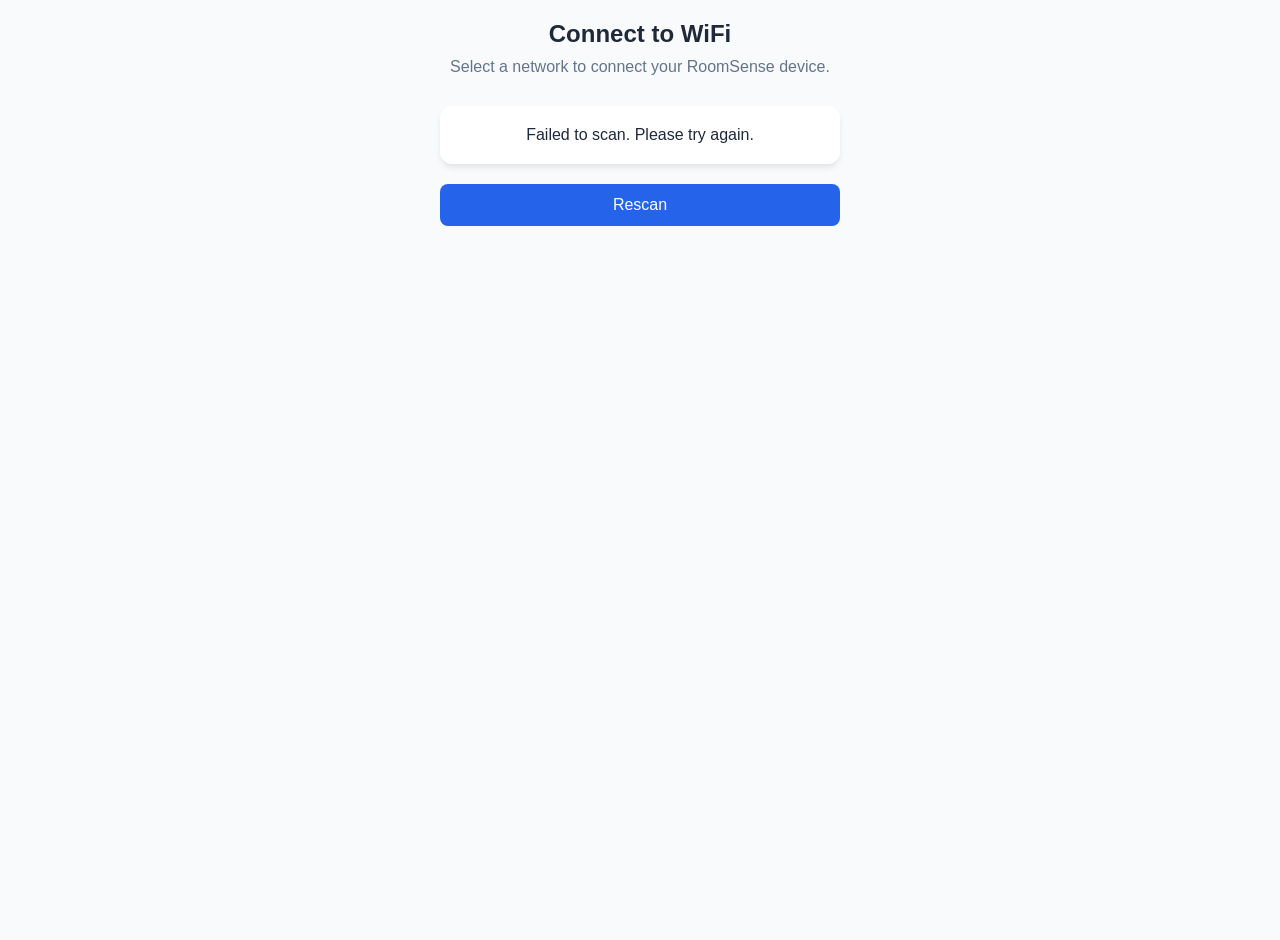
==== wifi_setup/templates/index.html @ cb04c052 "new" ====
<!DOCTYPE html>
<html lang="en">
<head>
    <meta charset="UTF-8">
    <meta name="viewport" content="width=device-width, initial-scale=1.0">
    <title>RoomSense Setup</title>
    <style>
        :root {
            --primary: #2563eb;
            --bg: #f8fafc;
            --card: #ffffff;
            --text: #1e293b;
            --border: #e2e8f0;
        }
        
        body {
            font-family: -apple-system, BlinkMacSystemFont, "Segoe UI", Roboto, Helvetica, Arial, sans-serif;
            background: var(--bg);
            color: var(--text);
            margin: 0;
            padding: 20px;
            display: flex;
            flex-direction: column;
            align-items: center;
            min-height: 100vh;
        }

        .container {
            width: 100%;
            max-width: 400px;
        }

        header {
            text-align: center;
            margin-bottom: 30px;
        }

        h1 {
            font-size: 24px;
            margin: 0 0 10px 0;
        }

        p {
            margin: 0;
            color: #64748b;
        }

        .card {
            background: var(--card);
            border-radius: 12px;
            box-shadow: 0 4px 6px -1px rgb(0 0 0 / 0.1);
            overflow: hidden;
        }

        .network-list {
            list-style: none;
            padding: 0;
            margin: 0;
        }

        .network-item {
            padding: 15px 20px;
            border-bottom: 1px solid var(--border);
            display: flex;
            justify-content: space-between;
            align-items: center;
            cursor: pointer;
            transition: background 0.2s;
        }

        .network-item:last-child {
            border-bottom: none;
        }

        .network-item:hover {
            background: #f1f5f9;
        }

        .ssid {
            font-weight: 500;
        }

        .signal-icon {
            color: #64748b;
        }

        .btn {
            background: var(--primary);
            color: white;
            border: none;
            padding: 12px 20px;
            border-radius: 8px;
            font-size: 16px;
            font-weight: 500;
            width: 100%;
            cursor: pointer;
            margin-top: 20px;
        }

        .btn:disabled {
            opacity: 0.7;
            cursor: not-allowed;
        }

        /* Modal */
        .modal-overlay {
            position: fixed;
            top: 0;
            left: 0;
            right: 0;
            bottom: 0;
            background: rgba(0,0,0,0.5);
            display: none;
            align-items: center;
            justify-content: center;
            padding: 20px;
            z-index: 100;
        }

        .modal {
            background: var(--card);
            padding: 24px;
            border-radius: 12px;
            width: 100%;
            max-width: 320px;
        }

        .modal h3 {
            margin-top: 0;
        }

        input[type="password"] {
            width: 100%;
            padding: 10px;
            border: 1px solid var(--border);
            border-radius: 6px;
            margin: 10px 0 20px 0;
            box-sizing: border-box;
            font-size: 16px;
        }

        .modal-actions {
            display: flex;
            gap: 10px;
        }

        .btn-secondary {
            background: #e2e8f0;
            color: var(--text);
        }

        .spinner {
            border: 3px solid #f3f3f3;
            border-top: 3px solid var(--primary);
            border-radius: 50%;
            width: 20px;
            height: 20px;
            animation: spin 1s linear infinite;
            margin: 20px auto;
            display: none;
        }

        @keyframes spin {
            0% { transform: rotate(0deg); }
            100% { transform: rotate(360deg); }
        }
        
        .status-message {
            text-align: center;
            margin-top: 10px;
            font-weight: 500;
        }
    </style>
</head>
<body>
    <div class="container">
        <header>
            <h1>Connect to WiFi</h1>
            <p>Select a network to connect your RoomSense device.</p>
        </header>

        <div class="card">
            <div id="loading" style="padding: 20px; text-align: center;">
                Scanning for networks...
            </div>
            <ul class="network-list" id="networkList"></ul>
        </div>

        <button class="btn" onclick="scanNetworks()">Rescan</button>
    </div>

    <div class="modal-overlay" id="passwordModal">
        <div class="modal">
            <h3 id="modalTitle">Enter Password</h3>
            <p id="selectedSSID" style="margin-bottom: 10px; font-weight: bold;"></p>
            <input type="password" id="passwordInput" placeholder="Password">
            <div class="modal-actions">
                <button class="btn btn-secondary" onclick="closeModal()">Cancel</button>
                <button class="btn" onclick="connect()">Connect</button>
            </div>
        </div>
    </div>

    <div class="modal-overlay" id="statusModal">
        <div class="modal" style="text-align: center;">
            <h3>Connecting...</h3>
            <div class="spinner" id="statusSpinner" style="display: block;"></div>
            <p id="statusText">Please wait while we connect to the network.</p>
        </div>
    </div>

    <script>
        let selectedNetwork = null;

        async function scanNetworks() {
            const list = document.getElementById('networkList');
            const loading = document.getElementById('loading');
            
            list.innerHTML = '';
            loading.style.display = 'block';
            
            try {
                const response = await fetch('/api/scan');
                const networks = await response.json();
                
                loading.style.display = 'none';
                
                networks.forEach(net => {
                    const li = document.createElement('li');
                    li.className = 'network-item';
                    li.innerHTML = `
                        <span class="ssid">${net.ssid}</span>
                        <span class="signal-icon">${net.bars}</span>
                    `;
                    li.onclick = () => openModal(net.ssid);
                    list.appendChild(li);
                });
            } catch (e) {
                loading.innerText = "Failed to scan. Please try again.";
            }
        }

        function openModal(ssid) {
            selectedNetwork = ssid;
            document.getElementById('selectedSSID').innerText = ssid;
            document.getElementById('passwordInput').value = '';
            document.getElementById('passwordModal').style.display = 'flex';
            document.getElementById('passwordInput').focus();
        }

        function closeModal() {
            document.getElementById('passwordModal').style.display = 'none';
            selectedNetwork = null;
        }

        async function connect() {
            const password = document.getElementById('passwordInput').value;
            closeModal();
            
            document.getElementById('statusModal').style.display = 'flex';
            document.getElementById('statusText').innerText = `Connecting to ${selectedNetwork}...`;
            
            try {
                await fetch('/api/connect', {
                    method: 'POST',
                    headers: {'Content-Type': 'application/json'},
                    body: JSON.stringify({ ssid: selectedNetwork, password: password })
                });
                
                pollStatus();
            } catch (e) {
                document.getElementById('statusText').innerText = "Error sending request.";
            }
        }

        async function pollStatus() {
            const interval = setInterval(async () => {
                try {
                    const response = await fetch('/api/status');
                    const data = await response.json();
                    
                    document.getElementById('statusText').innerText = data.message;
                    
                    if (data.status === 'success') {
                        clearInterval(interval);
                        document.getElementById('statusSpinner').style.display = 'none';
                    } else if (data.status === 'failed') {
                        clearInterval(interval);
                        document.getElementById('statusSpinner').style.display = 'none';
                        setTimeout(() => {
                            document.getElementById('statusModal').style.display = 'none';
                        }, 2000);
                    }
                } catch (e) {
                    console.error(e);
                }
            }, 1000);
        }

        // Initial scan
        scanNetworks();
    </script>
</body>
</html>
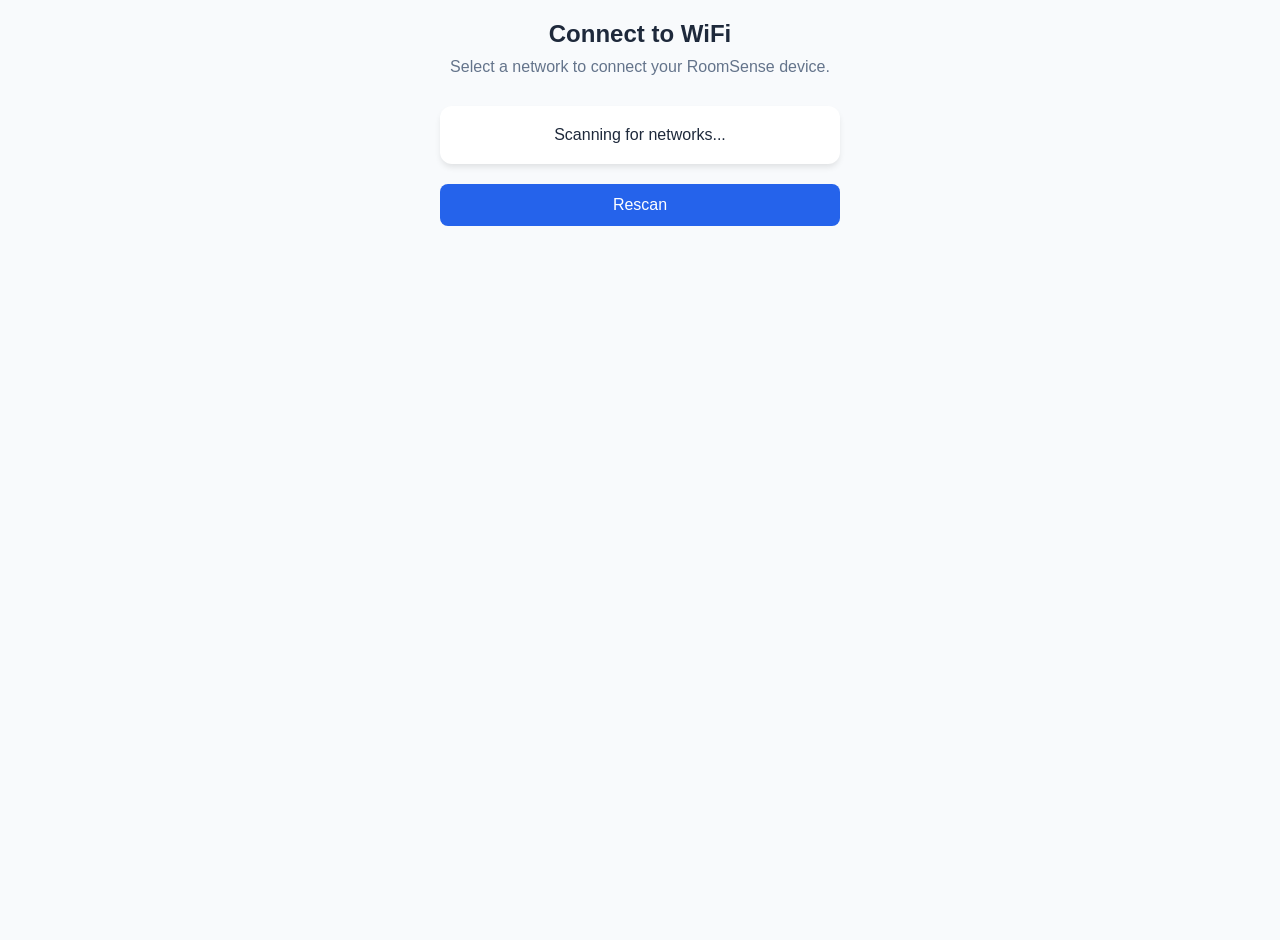
==== commit b198d2f2: "ss" ====
--- a/wifi_setup/templates/index.html
+++ b/wifi_setup/templates/index.html
@@ -1,5 +1,6 @@
 <!DOCTYPE html>
 <html lang="en">
+
 <head>
     <meta charset="UTF-8">
     <meta name="viewport" content="width=device-width, initial-scale=1.0">
@@ -12,7 +13,7 @@
             --text: #1e293b;
             --border: #e2e8f0;
         }
-        
+
         body {
             font-family: -apple-system, BlinkMacSystemFont, "Segoe UI", Roboto, Helvetica, Arial, sans-serif;
             background: var(--bg);
@@ -109,7 +110,7 @@
             left: 0;
             right: 0;
             bottom: 0;
-            background: rgba(0,0,0,0.5);
+            background: rgba(0, 0, 0, 0.5);
             display: none;
             align-items: center;
             justify-content: center;
@@ -161,10 +162,15 @@
         }
 
         @keyframes spin {
-            0% { transform: rotate(0deg); }
-            100% { transform: rotate(360deg); }
-        }
-        
+            0% {
+                transform: rotate(0deg);
+            }
+
+            100% {
+                transform: rotate(360deg);
+            }
+        }
+
         .status-message {
             text-align: center;
             margin-top: 10px;
@@ -172,6 +178,7 @@
         }
     </style>
 </head>
+
 <body>
     <div class="container">
         <header>
@@ -215,16 +222,16 @@
         async function scanNetworks() {
             const list = document.getElementById('networkList');
             const loading = document.getElementById('loading');
-            
+
             list.innerHTML = '';
             loading.style.display = 'block';
-            
+
             try {
                 const response = await fetch('/api/scan');
                 const networks = await response.json();
-                
+
                 loading.style.display = 'none';
-                
+
                 networks.forEach(net => {
                     const li = document.createElement('li');
                     li.className = 'network-item';
@@ -256,49 +263,265 @@
         async function connect() {
             const password = document.getElementById('passwordInput').value;
             closeModal();
-            
+
             document.getElementById('statusModal').style.display = 'flex';
             document.getElementById('statusText').innerText = `Connecting to ${selectedNetwork}...`;
-            
+
             try {
                 await fetch('/api/connect', {
-                    method: 'POST',
-                    headers: {'Content-Type': 'application/json'},
-                    body: JSON.stringify({ ssid: selectedNetwork, password: password })
+                    background: #f1f5f9;
+                }
+
+                    .ssid {
+                        font- weight: 500;
+            }
+
+        .signal - icon {
+                color: #64748b;
+            }
+
+        .btn {
+                background: var(--primary);
+                color: white;
+                border: none;
+                padding: 12px 20px;
+                border - radius: 8px;
+                font - size: 16px;
+                font - weight: 500;
+                width: 100 %;
+                cursor: pointer;
+                margin - top: 20px;
+            }
+
+        .btn:disabled {
+                opacity: 0.7;
+                cursor: not - allowed;
+            }
+
+        /* Modal */
+        .modal - overlay {
+                position: fixed;
+                top: 0;
+                left: 0;
+                right: 0;
+                bottom: 0;
+                background: rgba(0, 0, 0, 0.5);
+                display: none;
+                align - items: center;
+                justify - content: center;
+                padding: 20px;
+                z - index: 100;
+            }
+
+        .modal {
+                background: var(--card);
+                padding: 24px;
+                border - radius: 12px;
+                width: 100 %;
+                max - width: 320px;
+            }
+
+        .modal h3 {
+                margin - top: 0;
+            }
+
+            input[type = "password"] {
+                width: 100 %;
+                padding: 10px;
+                border: 1px solid var(--border);
+                border - radius: 6px;
+                margin: 10px 0 20px 0;
+                box - sizing: border - box;
+                font - size: 16px;
+            }
+
+        .modal - actions {
+                display: flex;
+                gap: 10px;
+            }
+
+        .btn - secondary {
+                background: #e2e8f0;
+                color: var(--text);
+            }
+
+        .spinner {
+                border: 3px solid #f3f3f3;
+                border - top: 3px solid var(--primary);
+                border - radius: 50 %;
+                width: 20px;
+                height: 20px;
+                animation: spin 1s linear infinite;
+                margin: 20px auto;
+                display: none;
+            }
+
+            @keyframes spin {
+                0 % {
+                    transform: rotate(0deg);
+                }
+
+                100 % {
+                    transform: rotate(360deg);
+                }
+            }
+
+        .status - message {
+                text - align: center;
+                margin - top: 10px;
+                font - weight: 500;
+            }
+    </style >
+</head >
+
+                <body>
+                    <div class="container">
+                        <header>
+                            <h1>Connect to WiFi</h1>
+                            <p>Select a network to connect your RoomSense device.</p>
+                        </header>
+
+                        <div class="card">
+                            <div id="loading" style="padding: 20px; text-align: center;">
+                                Scanning for networks...
+                            </div>
+                            <ul class="network-list" id="networkList"></ul>
+                        </div>
+
+                        <button class="btn" onclick="scanNetworks()">Rescan</button>
+                    </div>
+
+                    <div class="modal-overlay" id="passwordModal">
+                        <div class="modal">
+                            <h3 id="modalTitle">Enter Password</h3>
+                            <p id="selectedSSID" style="margin-bottom: 10px; font-weight: bold;"></p>
+                            <input type="password" id="passwordInput" placeholder="Password">
+                                <div class="modal-actions">
+                                    <button class="btn btn-secondary" onclick="closeModal()">Cancel</button>
+                                    <button class="btn" onclick="connect()">Connect</button>
+                                </div>
+                        </div>
+                    </div>
+
+                    <div class="modal-overlay" id="statusModal">
+                        <div class="modal" style="text-align: center;">
+                            <h3>Connecting...</h3>
+                            <div class="spinner" id="statusSpinner" style="display: block;"></div>
+                            <p id="statusText">Please wait while we connect to the network.</p>
+                        </div>
+                    </div>
+
+                    <script>
+                        let selectedNetwork = null;
+
+                        async function scanNetworks() {
+            const list = document.getElementById('networkList');
+                        const loading = document.getElementById('loading');
+
+                        list.innerHTML = '';
+                        loading.style.display = 'block';
+
+                        try {
+                const response = await fetch('/api/scan');
+                        const networks = await response.json();
+
+                        loading.style.display = 'none';
+
+                networks.forEach(net => {
+                    const li = document.createElement('li');
+                        li.className = 'network-item';
+                        li.innerHTML = `
+                        <span class="ssid">${net.ssid}</span>
+                        <span class="signal-icon">${net.bars}</span>
+                        `;
+                    li.onclick = () => openModal(net.ssid);
+                        list.appendChild(li);
                 });
-                
-                pollStatus();
             } catch (e) {
-                document.getElementById('statusText').innerText = "Error sending request.";
-            }
-        }
-
-        async function pollStatus() {
+                            loading.innerText = "Failed to scan. Please try again.";
+            }
+        }
+
+                        function openModal(ssid) {
+                            selectedNetwork = ssid;
+                        document.getElementById('selectedSSID').innerText = ssid;
+                        document.getElementById('passwordInput').value = '';
+                        document.getElementById('passwordModal').style.display = 'flex';
+                        document.getElementById('passwordInput').focus();
+        }
+
+                        function closeModal() {
+                            document.getElementById('passwordModal').style.display = 'none';
+                        selectedNetwork = null;
+        }
+
+                        async function connect() {
+            const password = document.getElementById('passwordInput').value;
+                        closeModal();
+
+                        document.getElementById('statusModal').style.display = 'flex';
+                        document.getElementById('statusText').innerText = `Connecting to ${selectedNetwork}...`;
+
+                        try {
+                            await fetch('/api/connect', {
+                                method: 'POST',
+                                headers: { 'Content-Type': 'application/json' },
+                                body: JSON.stringify({ ssid: selectedNetwork, password: password })
+                            });
+
+                        pollStatus();
+
+            } catch (e) {
+                            document.getElementById('statusText').innerText = "Error sending request.";
+            }
+        }
+
+                        async function pollStatus() {
+                            let errorCount = 0;
             const interval = setInterval(async () => {
-                try {
-                    const response = await fetch('/api/status');
-                    const data = await response.json();
-                    
-                    document.getElementById('statusText').innerText = data.message;
-                    
-                    if (data.status === 'success') {
-                        clearInterval(interval);
+                const controller = new AbortController();
+                const timeoutId = setTimeout(() => controller.abort(), 2000); // 2 second timeout
+
+                        try {
+                    const response = await fetch('/api/status', {signal: controller.signal });
+                        clearTimeout(timeoutId);
+                        const data = await response.json();
+
+                        document.getElementById('statusText').innerText = data.message;
+
+                        if (data.status === 'success') {
+                            clearInterval(interval);
                         document.getElementById('statusSpinner').style.display = 'none';
+                        document.getElementById('statusText').innerText = "Success! Rebooting...";
                     } else if (data.status === 'failed') {
-                        clearInterval(interval);
+                            clearInterval(interval);
                         document.getElementById('statusSpinner').style.display = 'none';
                         setTimeout(() => {
                             document.getElementById('statusModal').style.display = 'none';
-                        }, 2000);
+                        }, 3000);
                     }
+                        errorCount = 0;
                 } catch (e) {
-                    console.error(e);
+                            clearTimeout(timeoutId);
+                        console.error(e);
+                        errorCount++;
+
+                    // If we fail 3 times in a row (approx 3-4 seconds), assume AP is gone.
+                    if (errorCount >= 3) {
+                            clearInterval(interval);
+                        document.getElementById('statusSpinner').style.display = 'none';
+                        document.getElementById('statusText').innerHTML =
+                        "<strong>Connection Lost</strong><br><br>" +
+                            "The Hotspot has stopped responding. This usually means the Pi has successfully connected to the new network and is rebooting.<br><br>" +
+                                "Please connect your device to the new network.";
+                    }
                 }
             }, 1000);
         }
 
-        // Initial scan
-        scanNetworks();
+                                // Initial scan
+                                scanNetworks();
     </script>
 </body>
-</html>
+
+</html>
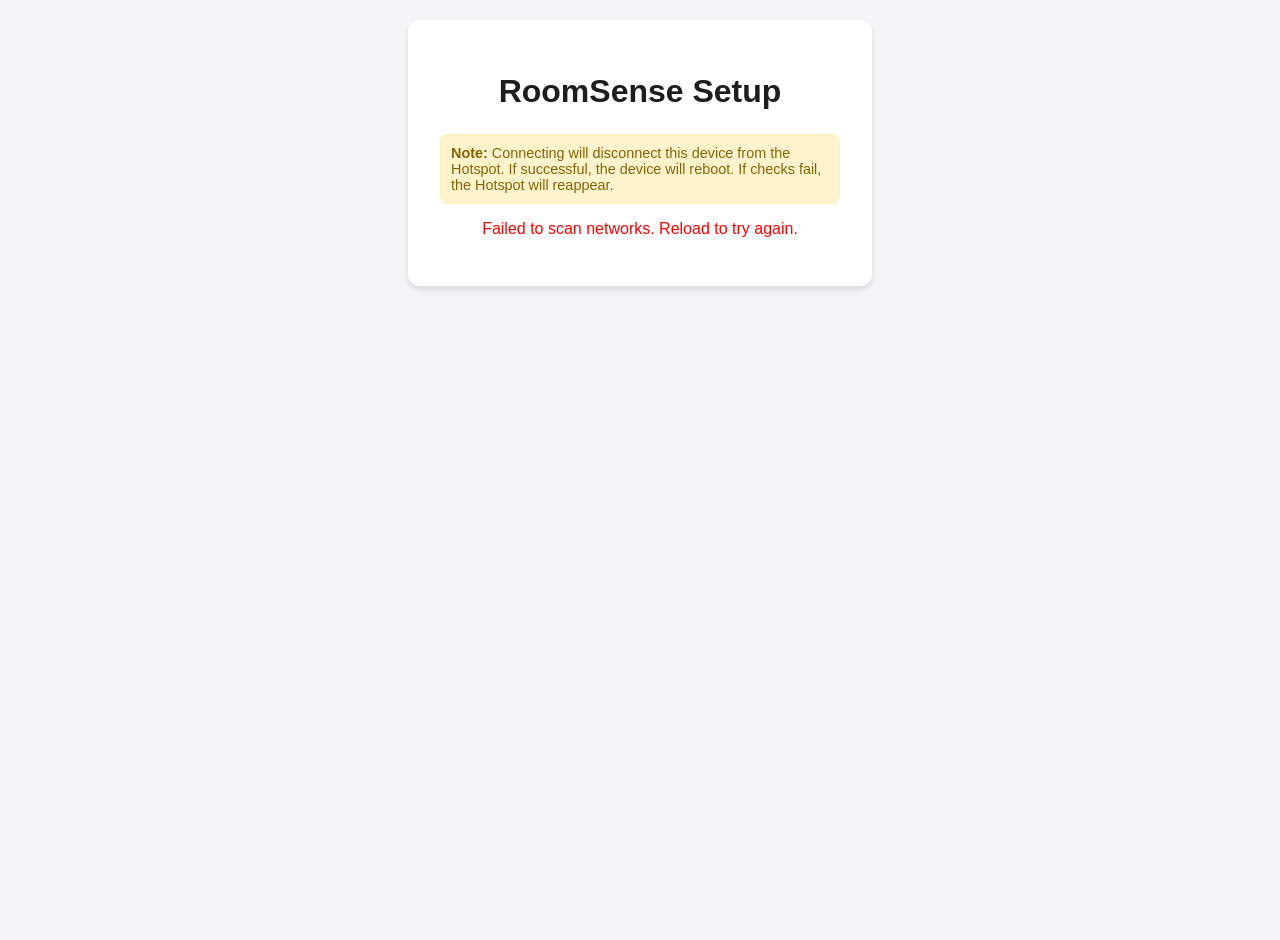
==== commit 668ec0c5: "new try" ====
--- a/wifi_setup/templates/index.html
+++ b/wifi_setup/templates/index.html
@@ -6,18 +6,10 @@
     <meta name="viewport" content="width=device-width, initial-scale=1.0">
     <title>RoomSense Setup</title>
     <style>
-        :root {
-            --primary: #2563eb;
-            --bg: #f8fafc;
-            --card: #ffffff;
-            --text: #1e293b;
-            --border: #e2e8f0;
-        }
-
         body {
             font-family: -apple-system, BlinkMacSystemFont, "Segoe UI", Roboto, Helvetica, Arial, sans-serif;
-            background: var(--bg);
-            color: var(--text);
+            background: #f5f5f7;
+            color: #333;
             margin: 0;
             padding: 20px;
             display: flex;
@@ -27,45 +19,37 @@
         }
 
         .container {
+            background: white;
+            padding: 2rem;
+            border-radius: 12px;
+            box-shadow: 0 4px 6px rgba(0, 0, 0, 0.1);
             width: 100%;
             max-width: 400px;
         }
 
-        header {
+        h1 {
             text-align: center;
-            margin-bottom: 30px;
-        }
-
-        h1 {
-            font-size: 24px;
-            margin: 0 0 10px 0;
-        }
-
-        p {
-            margin: 0;
-            color: #64748b;
-        }
-
-        .card {
-            background: var(--card);
-            border-radius: 12px;
-            box-shadow: 0 4px 6px -1px rgb(0 0 0 / 0.1);
-            overflow: hidden;
+            color: #1d1d1f;
+            margin-bottom: 1.5rem;
         }
 
         .network-list {
             list-style: none;
             padding: 0;
             margin: 0;
+            max-height: 300px;
+            overflow-y: auto;
+            border: 1px solid #e1e1e1;
+            border-radius: 8px;
         }
 
         .network-item {
-            padding: 15px 20px;
-            border-bottom: 1px solid var(--border);
+            padding: 12px 16px;
+            border-bottom: 1px solid #f0f0f0;
+            cursor: pointer;
             display: flex;
             justify-content: space-between;
             align-items: center;
-            cursor: pointer;
             transition: background 0.2s;
         }
 
@@ -74,91 +58,88 @@
         }
 
         .network-item:hover {
-            background: #f1f5f9;
-        }
-
-        .ssid {
+            background: #f5f5f7;
+        }
+
+        .network-ssid {
             font-weight: 500;
         }
 
-        .signal-icon {
-            color: #64748b;
-        }
-
-        .btn {
-            background: var(--primary);
-            color: white;
-            border: none;
-            padding: 12px 20px;
-            border-radius: 8px;
-            font-size: 16px;
-            font-weight: 500;
-            width: 100%;
-            cursor: pointer;
-            margin-top: 20px;
-        }
-
-        .btn:disabled {
-            opacity: 0.7;
-            cursor: not-allowed;
-        }
-
-        /* Modal */
-        .modal-overlay {
+        .network-signal {
+            color: #86868b;
+            font-size: 0.9em;
+        }
+
+        .modal {
+            display: none;
             position: fixed;
             top: 0;
             left: 0;
-            right: 0;
-            bottom: 0;
+            width: 100%;
+            height: 100%;
             background: rgba(0, 0, 0, 0.5);
-            display: none;
+            justify-content: center;
             align-items: center;
-            justify-content: center;
-            padding: 20px;
             z-index: 100;
         }
 
-        .modal {
-            background: var(--card);
+        .modal-content {
+            background: white;
             padding: 24px;
             border-radius: 12px;
-            width: 100%;
+            width: 90%;
             max-width: 320px;
-        }
-
-        .modal h3 {
-            margin-top: 0;
         }
 
         input[type="password"] {
             width: 100%;
-            padding: 10px;
-            border: 1px solid var(--border);
-            border-radius: 6px;
-            margin: 10px 0 20px 0;
+            padding: 12px;
+            margin: 16px 0;
+            border: 1px solid #d2d2d7;
+            border-radius: 8px;
+            font-size: 16px;
             box-sizing: border-box;
+        }
+
+        .btn {
+            background: #0071e3;
+            color: white;
+            border: none;
+            padding: 12px 24px;
+            border-radius: 20px;
             font-size: 16px;
-        }
-
-        .modal-actions {
-            display: flex;
-            gap: 10px;
-        }
-
-        .btn-secondary {
-            background: #e2e8f0;
-            color: var(--text);
+            font-weight: 500;
+            cursor: pointer;
+            width: 100%;
+            margin-top: 8px;
+        }
+
+        .btn:disabled {
+            background: #999;
+            cursor: not-allowed;
+        }
+
+        .btn-cancel {
+            background: #f5f5f7;
+            color: #1d1d1f;
+            margin-top: 8px;
+        }
+
+        #status-message {
+            text-align: center;
+            margin-top: 16px;
+            color: #86868b;
+            display: none;
         }
 
         .spinner {
             border: 3px solid #f3f3f3;
-            border-top: 3px solid var(--primary);
+            border-top: 3px solid #0071e3;
             border-radius: 50%;
             width: 20px;
             height: 20px;
             animation: spin 1s linear infinite;
-            margin: 20px auto;
-            display: none;
+            margin: 0 auto;
         }
 
         @keyframes spin {
@@ -171,356 +152,188 @@
             }
         }
 
-        .status-message {
-            text-align: center;
-            margin-top: 10px;
-            font-weight: 500;
+        /* Setup Mode Warning */
+        .warning {
+            background-color: #fff3cd;
+            color: #856404;
+            padding: 10px;
+            border-radius: 8px;
+            margin-bottom: 15px;
+            font-size: 0.9em;
+            border: 1px solid #ffeeba;
         }
     </style>
 </head>
 
 <body>
     <div class="container">
-        <header>
-            <h1>Connect to WiFi</h1>
-            <p>Select a network to connect your RoomSense device.</p>
-        </header>
-
-        <div class="card">
-            <div id="loading" style="padding: 20px; text-align: center;">
-                Scanning for networks...
-            </div>
-            <ul class="network-list" id="networkList"></ul>
+        <h1>RoomSense Setup</h1>
+
+        <div class="warning">
+            <strong>Note:</strong> Connecting will disconnect this device from the Hotspot. If successful, the device
+            will reboot. If checks fail, the Hotspot will reappear.
         </div>
 
-        <button class="btn" onclick="scanNetworks()">Rescan</button>
+        <div id="loading">
+            <div class="spinner"></div>
+            <p style="text-align: center; margin-top: 10px;">Scanning for networks...</p>
+        </div>
+
+        <ul id="network-list" class="network-list" style="display: none;"></ul>
+        <p id="error-message" style="color: red; text-align: center; display: none;"></p>
     </div>
 
-    <div class="modal-overlay" id="passwordModal">
-        <div class="modal">
-            <h3 id="modalTitle">Enter Password</h3>
-            <p id="selectedSSID" style="margin-bottom: 10px; font-weight: bold;"></p>
-            <input type="password" id="passwordInput" placeholder="Password">
-            <div class="modal-actions">
-                <button class="btn btn-secondary" onclick="closeModal()">Cancel</button>
-                <button class="btn" onclick="connect()">Connect</button>
-            </div>
+    <div id="password-modal" class="modal">
+        <div class="modal-content">
+            <h3 id="selected-ssid"></h3>
+            <input type="password" id="password-input" placeholder="Enter WiFi Password">
+            <button id="connect-btn" class="btn">Connect</button>
+            <button id="cancel-btn" class="btn btn-cancel">Cancel</button>
         </div>
     </div>
 
-    <div class="modal-overlay" id="statusModal">
-        <div class="modal" style="text-align: center;">
+    <div id="connecting-modal" class="modal">
+        <div class="modal-content" style="text-align: center;">
+            <div class="spinner" style="width: 40px; height: 40px; margin-bottom: 16px;"></div>
             <h3>Connecting...</h3>
-            <div class="spinner" id="statusSpinner" style="display: block;"></div>
-            <p id="statusText">Please wait while we connect to the network.</p>
+            <p>Please wait. The device is verifying the connection.</p>
+            <p style="font-size: 0.8em; color: #666;">The hotspot may disappear. If connection succeeds, you can close
+                this window.</p>
         </div>
     </div>
 
     <script>
-        let selectedNetwork = null;
+        const networkList = document.getElementById('network-list');
+        const loading = document.getElementById('loading');
+        const passwordModal = document.getElementById('password-modal');
+        const connectingModal = document.getElementById('connecting-modal');
+        const passwordInput = document.getElementById('password-input');
+        const errorMsg = document.getElementById('error-message');
+        let selectedSSID = '';
 
         async function scanNetworks() {
-            const list = document.getElementById('networkList');
-            const loading = document.getElementById('loading');
-
-            list.innerHTML = '';
-            loading.style.display = 'block';
-
             try {
                 const response = await fetch('/api/scan');
                 const networks = await response.json();
 
                 loading.style.display = 'none';
+                networkList.innerHTML = '';
+                networkList.style.display = 'block';
+
+                if (networks.length === 0) {
+                    networkList.innerHTML = '<li style="padding:16px; text-align:center;">No networks found</li>';
+                    return;
+                }
 
                 networks.forEach(net => {
                     const li = document.createElement('li');
                     li.className = 'network-item';
                     li.innerHTML = `
-                        <span class="ssid">${net.ssid}</span>
-                        <span class="signal-icon">${net.bars}</span>
+                        <span class="network-ssid">${net.ssid}</span>
+                        <span class="network-signal">Signal: ${net.signal}% ${net.security ? '🔒' : '🔓'}</span>
                     `;
-                    li.onclick = () => openModal(net.ssid);
-                    list.appendChild(li);
+                    li.onclick = () => showPasswordModal(net.ssid, net.security);
+                    networkList.appendChild(li);
                 });
             } catch (e) {
-                loading.innerText = "Failed to scan. Please try again.";
-            }
-        }
-
-        function openModal(ssid) {
-            selectedNetwork = ssid;
-            document.getElementById('selectedSSID').innerText = ssid;
-            document.getElementById('passwordInput').value = '';
-            document.getElementById('passwordModal').style.display = 'flex';
-            document.getElementById('passwordInput').focus();
-        }
-
-        function closeModal() {
-            document.getElementById('passwordModal').style.display = 'none';
-            selectedNetwork = null;
-        }
-
-        async function connect() {
-            const password = document.getElementById('passwordInput').value;
-            closeModal();
-
-            document.getElementById('statusModal').style.display = 'flex';
-            document.getElementById('statusText').innerText = `Connecting to ${selectedNetwork}...`;
+                loading.style.display = 'none';
+                errorMsg.textContent = 'Failed to scan networks. Reload to try again.';
+                errorMsg.style.display = 'block';
+            }
+        }
+
+        function showPasswordModal(ssid, security) {
+            selectedSSID = ssid;
+            document.getElementById('selected-ssid').textContent = ssid;
+            passwordInput.value = '';
+
+            if (!security || security === 'NONE') {
+                // No password needed
+                connectToNetwork(ssid, null);
+            } else {
+                passwordModal.style.display = 'flex';
+                passwordInput.focus();
+            }
+        }
+
+        document.getElementById('cancel-btn').onclick = () => {
+            passwordModal.style.display = 'none';
+        };
+
+        document.getElementById('connect-btn').onclick = () => {
+            connectToNetwork(selectedSSID, passwordInput.value);
+        };
+
+        async function connectToNetwork(ssid, password) {
+            passwordModal.style.display = 'none';
+            connectingModal.style.display = 'flex';
 
             try {
-                await fetch('/api/connect', {
-                    background: #f1f5f9;
-                }
-
-                    .ssid {
-                        font- weight: 500;
-            }
-
-        .signal - icon {
-                color: #64748b;
-            }
-
-        .btn {
-                background: var(--primary);
-                color: white;
-                border: none;
-                padding: 12px 20px;
-                border - radius: 8px;
-                font - size: 16px;
-                font - weight: 500;
-                width: 100 %;
-                cursor: pointer;
-                margin - top: 20px;
-            }
-
-        .btn:disabled {
-                opacity: 0.7;
-                cursor: not - allowed;
-            }
-
-        /* Modal */
-        .modal - overlay {
-                position: fixed;
-                top: 0;
-                left: 0;
-                right: 0;
-                bottom: 0;
-                background: rgba(0, 0, 0, 0.5);
-                display: none;
-                align - items: center;
-                justify - content: center;
-                padding: 20px;
-                z - index: 100;
-            }
-
-        .modal {
-                background: var(--card);
-                padding: 24px;
-                border - radius: 12px;
-                width: 100 %;
-                max - width: 320px;
-            }
-
-        .modal h3 {
-                margin - top: 0;
-            }
-
-            input[type = "password"] {
-                width: 100 %;
-                padding: 10px;
-                border: 1px solid var(--border);
-                border - radius: 6px;
-                margin: 10px 0 20px 0;
-                box - sizing: border - box;
-                font - size: 16px;
-            }
-
-        .modal - actions {
-                display: flex;
-                gap: 10px;
-            }
-
-        .btn - secondary {
-                background: #e2e8f0;
-                color: var(--text);
-            }
-
-        .spinner {
-                border: 3px solid #f3f3f3;
-                border - top: 3px solid var(--primary);
-                border - radius: 50 %;
-                width: 20px;
-                height: 20px;
-                animation: spin 1s linear infinite;
-                margin: 20px auto;
-                display: none;
-            }
-
-            @keyframes spin {
-                0 % {
-                    transform: rotate(0deg);
-                }
-
-                100 % {
-                    transform: rotate(360deg);
-                }
-            }
-
-        .status - message {
-                text - align: center;
-                margin - top: 10px;
-                font - weight: 500;
-            }
-    </style >
-</head >
-
-                <body>
-                    <div class="container">
-                        <header>
-                            <h1>Connect to WiFi</h1>
-                            <p>Select a network to connect your RoomSense device.</p>
-                        </header>
-
-                        <div class="card">
-                            <div id="loading" style="padding: 20px; text-align: center;">
-                                Scanning for networks...
+                const response = await fetch('/api/connect', {
+                    method: 'POST',
+                    headers: { 'Content-Type': 'application/json' },
+                    body: JSON.stringify({ ssid, password })
+                });
+
+                const result = await response.json();
+
+                // Poll for status
+                // Since the network might drop, polling might fail immediately.
+                // We should handle that gracefully.
+                checkStatus();
+            } catch (e) {
+                console.error("Connect req failed", e);
+                // Likely network switched, which acts as "success" for the command sent
+            }
+        }
+
+        async function checkStatus() {
+            let retries = 0;
+            const maxRetries = 20; // 20 * 2s = 40s
+
+            const interval = setInterval(async () => {
+                try {
+                    const res = await fetch('/api/status');
+                    const data = await res.json();
+
+                    if (data.status === 'success') {
+                        clearInterval(interval);
+                        connectingModal.innerHTML = `
+                            <div class="modal-content" style="text-align: center;">
+                                <h3 style="color: green;">Connected!</h3>
+                                <p>Device is provisioning and will reboot.</p>
+                                <p>You can reconnect your phone to your home WiFi.</p>
                             </div>
-                            <ul class="network-list" id="networkList"></ul>
-                        </div>
-
-                        <button class="btn" onclick="scanNetworks()">Rescan</button>
-                    </div>
-
-                    <div class="modal-overlay" id="passwordModal">
-                        <div class="modal">
-                            <h3 id="modalTitle">Enter Password</h3>
-                            <p id="selectedSSID" style="margin-bottom: 10px; font-weight: bold;"></p>
-                            <input type="password" id="passwordInput" placeholder="Password">
-                                <div class="modal-actions">
-                                    <button class="btn btn-secondary" onclick="closeModal()">Cancel</button>
-                                    <button class="btn" onclick="connect()">Connect</button>
-                                </div>
-                        </div>
-                    </div>
-
-                    <div class="modal-overlay" id="statusModal">
-                        <div class="modal" style="text-align: center;">
-                            <h3>Connecting...</h3>
-                            <div class="spinner" id="statusSpinner" style="display: block;"></div>
-                            <p id="statusText">Please wait while we connect to the network.</p>
-                        </div>
-                    </div>
-
-                    <script>
-                        let selectedNetwork = null;
-
-                        async function scanNetworks() {
-            const list = document.getElementById('networkList');
-                        const loading = document.getElementById('loading');
-
-                        list.innerHTML = '';
-                        loading.style.display = 'block';
-
-                        try {
-                const response = await fetch('/api/scan');
-                        const networks = await response.json();
-
-                        loading.style.display = 'none';
-
-                networks.forEach(net => {
-                    const li = document.createElement('li');
-                        li.className = 'network-item';
-                        li.innerHTML = `
-                        <span class="ssid">${net.ssid}</span>
-                        <span class="signal-icon">${net.bars}</span>
                         `;
-                    li.onclick = () => openModal(net.ssid);
-                        list.appendChild(li);
-                });
-            } catch (e) {
-                            loading.innerText = "Failed to scan. Please try again.";
-            }
-        }
-
-                        function openModal(ssid) {
-                            selectedNetwork = ssid;
-                        document.getElementById('selectedSSID').innerText = ssid;
-                        document.getElementById('passwordInput').value = '';
-                        document.getElementById('passwordModal').style.display = 'flex';
-                        document.getElementById('passwordInput').focus();
-        }
-
-                        function closeModal() {
-                            document.getElementById('passwordModal').style.display = 'none';
-                        selectedNetwork = null;
-        }
-
-                        async function connect() {
-            const password = document.getElementById('passwordInput').value;
-                        closeModal();
-
-                        document.getElementById('statusModal').style.display = 'flex';
-                        document.getElementById('statusText').innerText = `Connecting to ${selectedNetwork}...`;
-
-                        try {
-                            await fetch('/api/connect', {
-                                method: 'POST',
-                                headers: { 'Content-Type': 'application/json' },
-                                body: JSON.stringify({ ssid: selectedNetwork, password: password })
-                            });
-
-                        pollStatus();
-
-            } catch (e) {
-                            document.getElementById('statusText').innerText = "Error sending request.";
-            }
-        }
-
-                        async function pollStatus() {
-                            let errorCount = 0;
-            const interval = setInterval(async () => {
-                const controller = new AbortController();
-                const timeoutId = setTimeout(() => controller.abort(), 2000); // 2 second timeout
-
-                        try {
-                    const response = await fetch('/api/status', {signal: controller.signal });
-                        clearTimeout(timeoutId);
-                        const data = await response.json();
-
-                        document.getElementById('statusText').innerText = data.message;
-
-                        if (data.status === 'success') {
-                            clearInterval(interval);
-                        document.getElementById('statusSpinner').style.display = 'none';
-                        document.getElementById('statusText').innerText = "Success! Rebooting...";
                     } else if (data.status === 'failed') {
-                            clearInterval(interval);
-                        document.getElementById('statusSpinner').style.display = 'none';
-                        setTimeout(() => {
-                            document.getElementById('statusModal').style.display = 'none';
-                        }, 3000);
+                        clearInterval(interval);
+                        connectingModal.style.display = 'none';
+                        alert(`Connection Failed: ${data.message || 'Unknown error'}`);
                     }
-                        errorCount = 0;
                 } catch (e) {
-                            clearTimeout(timeoutId);
-                        console.error(e);
-                        errorCount++;
-
-                    // If we fail 3 times in a row (approx 3-4 seconds), assume AP is gone.
-                    if (errorCount >= 3) {
-                            clearInterval(interval);
-                        document.getElementById('statusSpinner').style.display = 'none';
-                        document.getElementById('statusText').innerHTML =
-                        "<strong>Connection Lost</strong><br><br>" +
-                            "The Hotspot has stopped responding. This usually means the Pi has successfully connected to the new network and is rebooting.<br><br>" +
-                                "Please connect your device to the new network.";
+                    // Start counting connectivity errors. 
+                    // If we can't reach the API, the AP might be down -> Good sign (switching modes)
+                    // OR it crashed. 
+                    retries++;
+                    console.log("Status check failed (" + retries + ")");
+                    if (retries > 30) {
+                        clearInterval(interval);
+                        // Assume success or user lost connection
+                        connectingModal.innerHTML = `
+                            <div class="modal-content" style="text-align: center;">
+                                <h3>Connection Changed</h3>
+                                <p>The Setup Hotspot has stopped.</p>
+                                <p>If the device successfully connected, it is now rebooting.</p>
+                                <p>If not, the hotspot will reappear in a few minutes.</p>
+                            </div>
+                        `;
                     }
                 }
-            }, 1000);
-        }
-
-                                // Initial scan
-                                scanNetworks();
+            }, 2000);
+        }
+
+        // Start scan on load
+        scanNetworks();
     </script>
 </body>
 
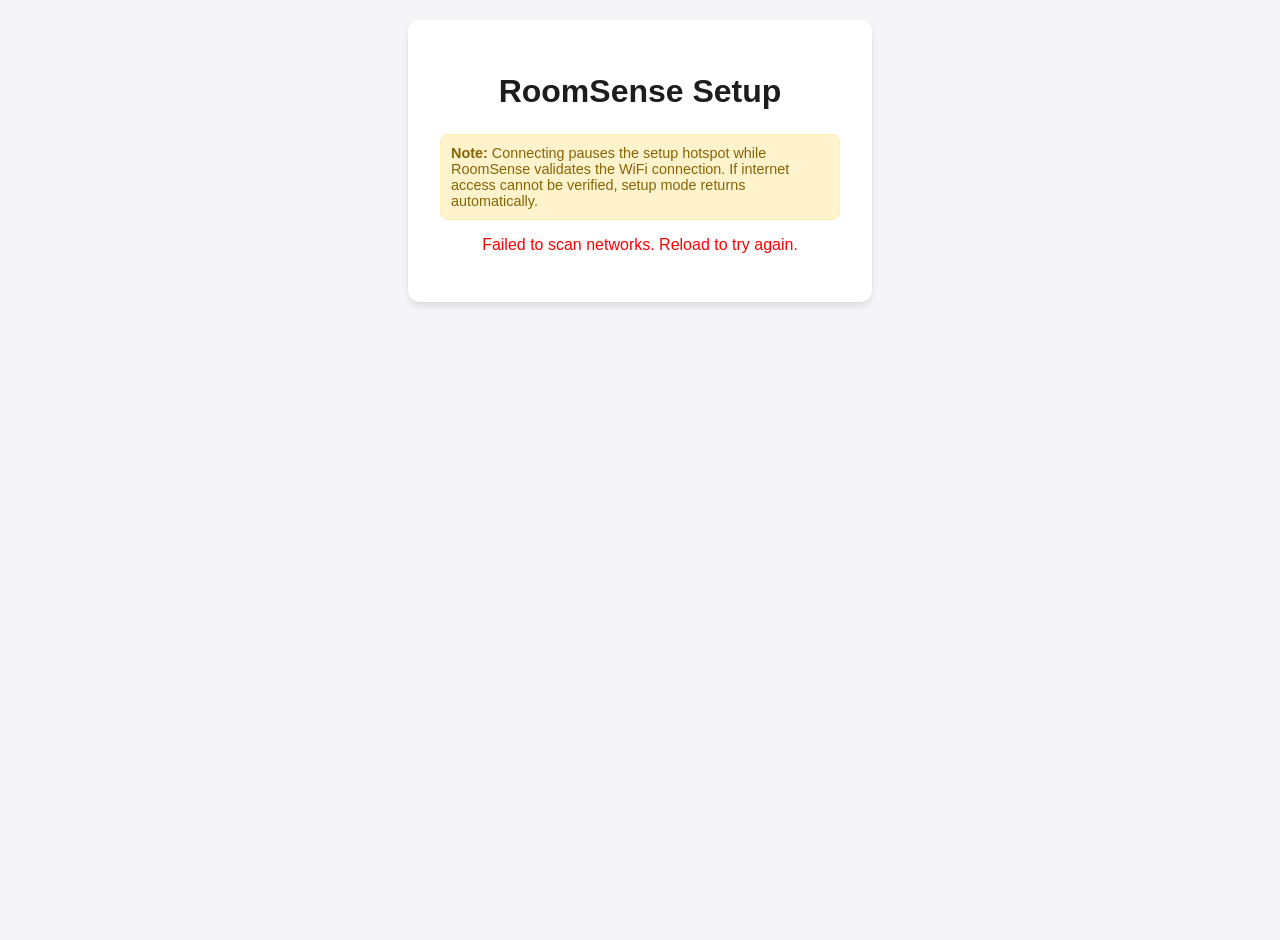
==== commit 45bebac2: "try" ====
--- a/wifi_setup/templates/index.html
+++ b/wifi_setup/templates/index.html
@@ -152,7 +152,6 @@
             }
         }
 
-        /* Setup Mode Warning */
         .warning {
             background-color: #fff3cd;
             color: #856404;
@@ -170,8 +169,8 @@
         <h1>RoomSense Setup</h1>
 
         <div class="warning">
-            <strong>Note:</strong> Connecting will disconnect this device from the Hotspot. If successful, the device
-            will reboot. If checks fail, the Hotspot will reappear.
+            <strong>Note:</strong> Connecting pauses the setup hotspot while RoomSense validates the WiFi connection.
+            If internet access cannot be verified, setup mode returns automatically.
         </div>
 
         <div id="loading">
@@ -194,11 +193,11 @@
 
     <div id="connecting-modal" class="modal">
         <div class="modal-content" style="text-align: center;">
-            <div class="spinner" style="width: 40px; height: 40px; margin-bottom: 16px;"></div>
-            <h3>Connecting...</h3>
-            <p>Please wait. The device is verifying the connection.</p>
-            <p style="font-size: 0.8em; color: #666;">The hotspot may disappear. If connection succeeds, you can close
-                this window.</p>
+            <div id="connecting-spinner" class="spinner" style="width: 40px; height: 40px; margin-bottom: 16px;"></div>
+            <h3 id="connecting-title">Connecting...</h3>
+            <p id="connecting-message">Please wait while the device joins WiFi.</p>
+            <p id="connecting-help" style="font-size: 0.8em; color: #666;">The hotspot may disappear briefly during
+                validation.</p>
         </div>
     </div>
 
@@ -207,30 +206,45 @@
         const loading = document.getElementById('loading');
         const passwordModal = document.getElementById('password-modal');
         const connectingModal = document.getElementById('connecting-modal');
+        const connectingSpinner = document.getElementById('connecting-spinner');
+        const connectingTitle = document.getElementById('connecting-title');
+        const connectingMessage = document.getElementById('connecting-message');
+        const connectingHelp = document.getElementById('connecting-help');
         const passwordInput = document.getElementById('password-input');
         const errorMsg = document.getElementById('error-message');
         let selectedSSID = '';
 
+        function updateConnectingModal({ title, message, help, showSpinner = true }) {
+            connectingSpinner.style.display = showSpinner ? 'block' : 'none';
+            connectingTitle.textContent = title;
+            connectingMessage.textContent = message;
+            connectingHelp.textContent = help;
+        }
+
         async function scanNetworks() {
             try {
                 const response = await fetch('/api/scan');
-                const networks = await response.json();
+                const payload = await response.json();
+                if (!response.ok || !Array.isArray(payload)) {
+                    throw new Error(payload.error || 'Failed to scan networks.');
+                }
 
                 loading.style.display = 'none';
                 networkList.innerHTML = '';
                 networkList.style.display = 'block';
-
-                if (networks.length === 0) {
+                errorMsg.style.display = 'none';
+
+                if (payload.length === 0) {
                     networkList.innerHTML = '<li style="padding:16px; text-align:center;">No networks found</li>';
                     return;
                 }
 
-                networks.forEach(net => {
+                payload.forEach(net => {
                     const li = document.createElement('li');
                     li.className = 'network-item';
                     li.innerHTML = `
                         <span class="network-ssid">${net.ssid}</span>
-                        <span class="network-signal">Signal: ${net.signal}% ${net.security ? '🔒' : '🔓'}</span>
+                        <span class="network-signal">Signal: ${net.signal}% ${net.security && net.security !== 'NONE' ? 'Secured' : 'Open'}</span>
                     `;
                     li.onclick = () => showPasswordModal(net.ssid, net.security);
                     networkList.appendChild(li);
@@ -247,8 +261,7 @@
             document.getElementById('selected-ssid').textContent = ssid;
             passwordInput.value = '';
 
-            if (!security || security === 'NONE') {
-                // No password needed
+            if (!security || security === 'NONE' || security === '--') {
                 connectToNetwork(ssid, null);
             } else {
                 passwordModal.style.display = 'flex';
@@ -267,6 +280,12 @@
         async function connectToNetwork(ssid, password) {
             passwordModal.style.display = 'none';
             connectingModal.style.display = 'flex';
+            updateConnectingModal({
+                title: 'Connecting...',
+                message: 'Joining the selected WiFi network.',
+                help: 'The hotspot may disappear briefly while RoomSense validates internet access.',
+                showSpinner: true
+            });
 
             try {
                 const response = await fetch('/api/connect', {
@@ -276,65 +295,75 @@
                 });
 
                 const result = await response.json();
-
-                // Poll for status
-                // Since the network might drop, polling might fail immediately.
-                // We should handle that gracefully.
+                if (!response.ok) {
+                    throw new Error(result.error || 'Failed to start connection.');
+                }
+
                 checkStatus();
             } catch (e) {
-                console.error("Connect req failed", e);
-                // Likely network switched, which acts as "success" for the command sent
+                console.error('Connect request failed', e);
+                connectingModal.style.display = 'none';
+                alert(e.message || 'Failed to start connection.');
             }
         }
 
         async function checkStatus() {
             let retries = 0;
-            const maxRetries = 20; // 20 * 2s = 40s
+            const maxRetries = 20;
 
             const interval = setInterval(async () => {
                 try {
                     const res = await fetch('/api/status');
                     const data = await res.json();
 
-                    if (data.status === 'success') {
+                    if (data.status === 'connecting') {
+                        updateConnectingModal({
+                            title: 'Connecting...',
+                            message: data.message || 'Joining the selected WiFi network.',
+                            help: 'The hotspot may disappear briefly while the device changes networks.',
+                            showSpinner: true
+                        });
+                    } else if (data.status === 'validating') {
+                        updateConnectingModal({
+                            title: 'Validating Internet...',
+                            message: data.message || 'WiFi connected. Checking for internet access.',
+                            help: 'If validation fails, the setup hotspot will come back automatically.',
+                            showSpinner: true
+                        });
+                    } else if (data.status === 'provisioning' || data.status === 'success') {
                         clearInterval(interval);
-                        connectingModal.innerHTML = `
-                            <div class="modal-content" style="text-align: center;">
-                                <h3 style="color: green;">Connected!</h3>
-                                <p>Device is provisioning and will reboot.</p>
-                                <p>You can reconnect your phone to your home WiFi.</p>
-                            </div>
-                        `;
-                    } else if (data.status === 'failed') {
+                        updateConnectingModal({
+                            title: 'Connected!',
+                            message: data.message || 'The device is checking for updates and provisioning.',
+                            help: 'You can reconnect your phone to your home WiFi.',
+                            showSpinner: false
+                        });
+                    } else if (data.status === 'failed' || data.status === 'failed_no_internet') {
                         clearInterval(interval);
                         connectingModal.style.display = 'none';
                         alert(`Connection Failed: ${data.message || 'Unknown error'}`);
+                        loading.style.display = 'block';
+                        networkList.style.display = 'none';
+                        scanNetworks();
                     }
                 } catch (e) {
-                    // Start counting connectivity errors. 
-                    // If we can't reach the API, the AP might be down -> Good sign (switching modes)
-                    // OR it crashed. 
                     retries++;
-                    console.log("Status check failed (" + retries + ")");
-                    if (retries > 30) {
+                    console.log('Status check failed (' + retries + ')');
+                    if (retries >= maxRetries) {
                         clearInterval(interval);
-                        // Assume success or user lost connection
-                        connectingModal.innerHTML = `
-                            <div class="modal-content" style="text-align: center;">
-                                <h3>Connection Changed</h3>
-                                <p>The Setup Hotspot has stopped.</p>
-                                <p>If the device successfully connected, it is now rebooting.</p>
-                                <p>If not, the hotspot will reappear in a few minutes.</p>
-                            </div>
-                        `;
+                        updateConnectingModal({
+                            title: 'Connection Changed',
+                            message: 'The setup hotspot is no longer reachable.',
+                            help: 'If provisioning started successfully, the device is now updating on your main WiFi.',
+                            showSpinner: false
+                        });
                     }
                 }
             }, 2000);
         }
 
-        // Start scan on load
         scanNetworks();
     </script>
 </body>
 
-</html>+</html>
